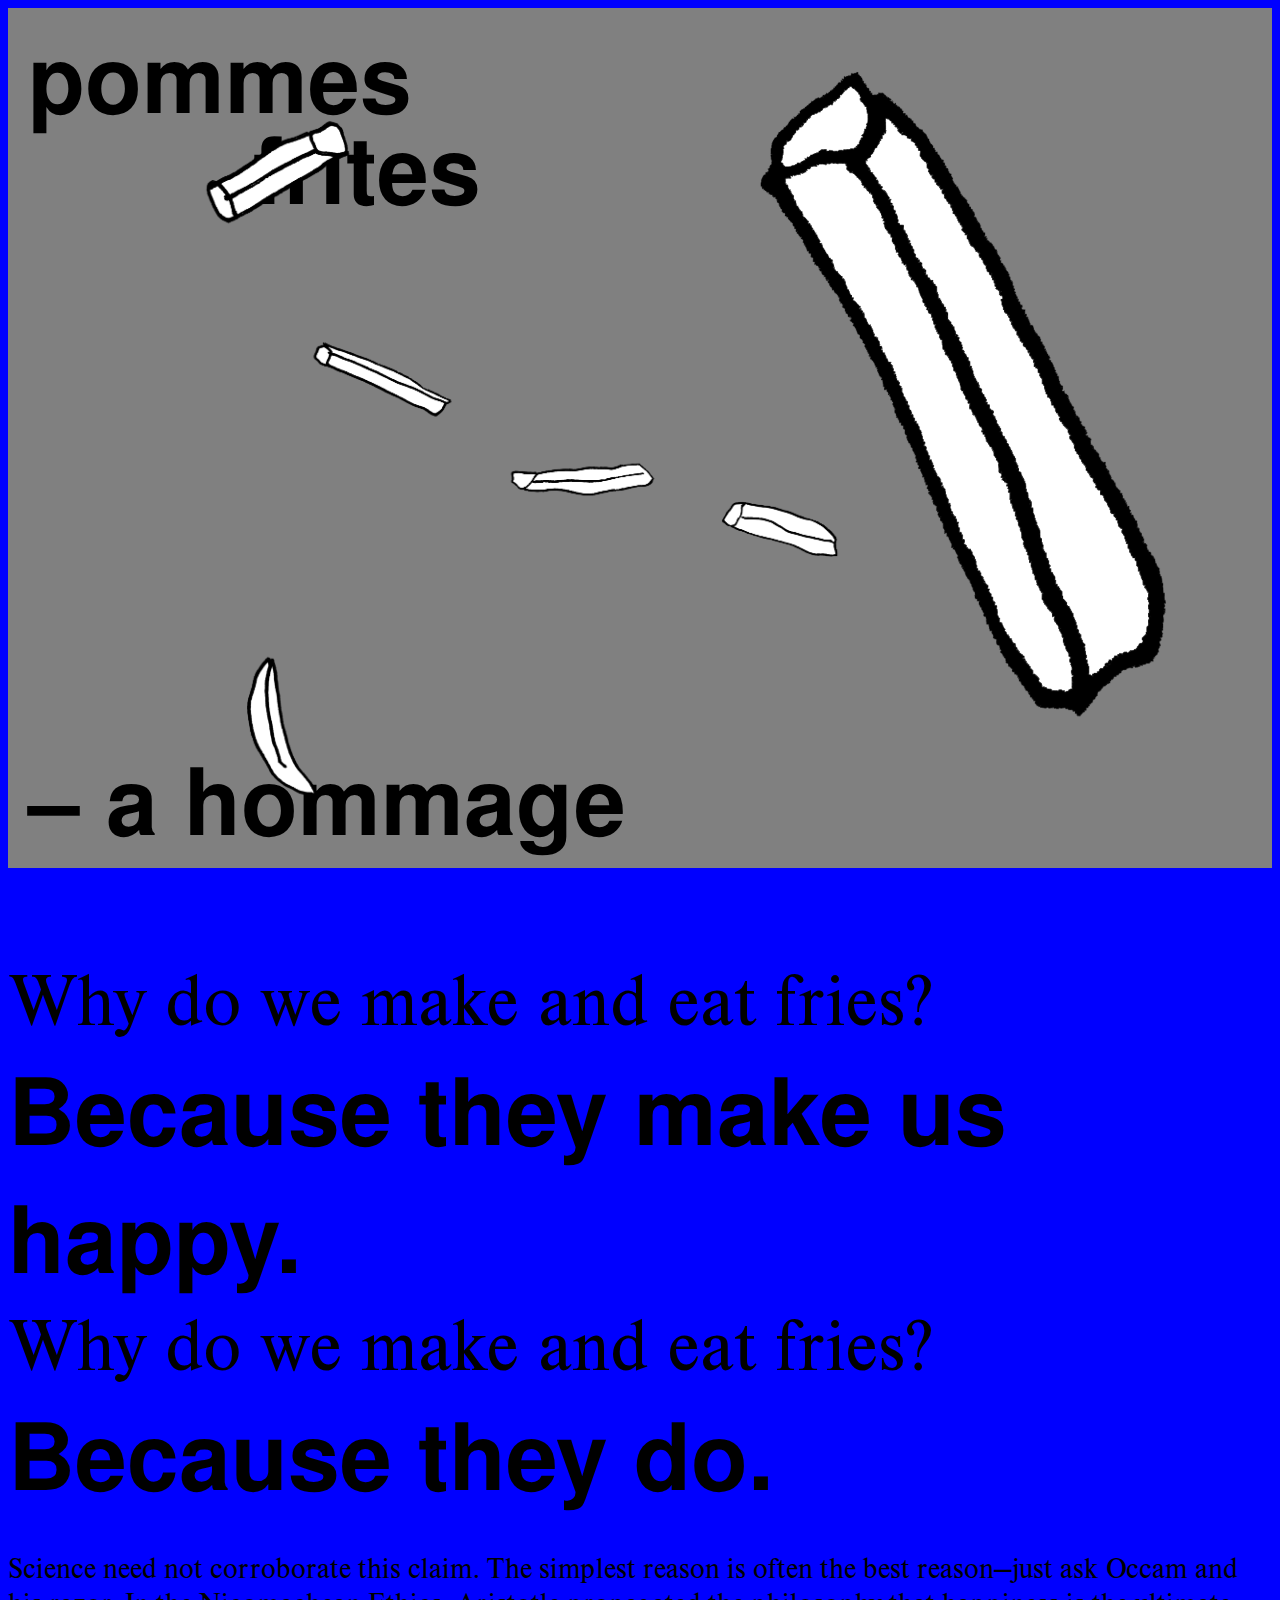
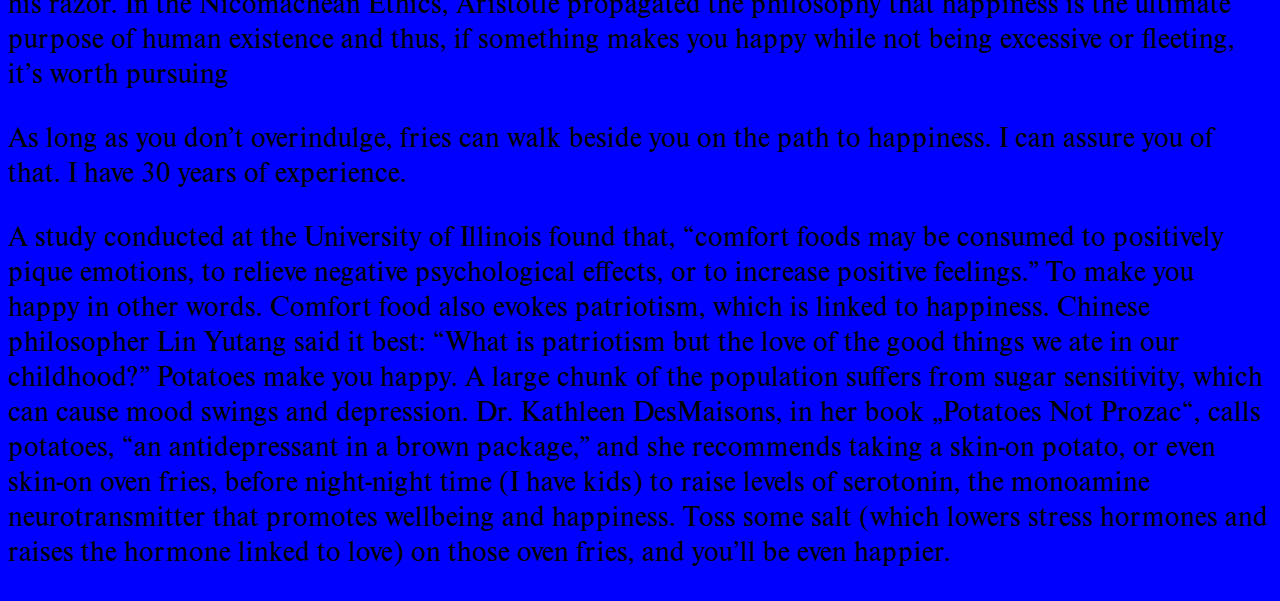
==== index.html @ c8315f8d "initial-upload" ====
<html>
    <head>
    <title>pommes frites – a hommage</title>
    <meta charset="UTF-8">
    <link rel="stylesheet" href="style.css">
    
</head>

<header>
<h1>pommes</h1>

<h2>frites</h2>

<section id="hommage">
<h3>– a hommage</h3>

<section id="pommesone" class="pommes">
<img src="images/illustration/pommes1.png">
</section>

<section id="pommestwo" class="pommes">
<img src="images/illustration/pommes2_white.png">
</section>

<section id="pommesthree" class="pommes">
<img src="images/illustration/pommes3_white.png">
</section>

<section id="pommesfour" class="pommes">
<img src="images/illustration/pommes4_white.png">
</section>

<section id="pommesfive" class="pommes">
<img src="images/illustration/pommes5_white.png">
</section>

<section id="pommessix" class="pommes">
<img src="images/illustration/pommes6_white.png">
</section>
 
</section>
</header>


<body>

<h4>Why do we make and eat fries?</h4>

<h5>Because they make us happy.</h5>

<h4>Why do we make and eat fries?</h5>

<h5> Because they do.</h5>

<section id="article">
<p>Science need not corroborate this claim. 
    The simplest reason is often the best reason—just ask Occam and his razor. 
    In the Nicomachean Ethics, Aristotle propagated the philosophy that happiness 
    is the ultimate purpose of human existence and thus, 
    if something makes you happy while not being excessive or fleeting, it’s worth pursuing
</p>

<p>As long as you don’t overindulge, fries can walk beside you on the path to happiness. 
    I can assure you of that. I have 30 years of experience.
</p>

<p>A study conducted at the University of Illinois found that, 
    “comfort foods may be consumed to positively pique emotions, 
    to relieve negative psychological effects, 
    or to increase positive feelings.” 
    
         To make you happy in other words.
    
    Comfort food also evokes patriotism, which is linked to happiness. 
    Chinese philosopher Lin Yutang said it best: “What is patriotism but the love of the good
     things we ate in our childhood?”
    
            Potatoes make you happy.
    A large chunk of the population suffers 
    from sugar sensitivity, which can cause mood swings and depression.
    Dr. Kathleen DesMaisons, in her book „Potatoes Not Prozac“, calls potatoes, 
    “an antidepressant in a brown package,” and she recommends taking a skin-on potato,
     or even skin-on oven fries, before night-night time
    (I have kids) to raise levels of serotonin, the monoamine neurotransmitter that 
    promotes wellbeing and happiness. Toss some salt (which lowers stress hormones and 
    raises the hormone linked to love) on those oven fries, and you’ll be even happier.</p>
</section>
</body>
---- style.css ----
header{
    background-color: grey;
    background-repeat: no-repeat;
    background-size: 100%;
}

@font-face {
    font-family: "Nimbus";
    src: url("font/nimbus-sans-l_bold.woff2") format("woff2");
     }

h1,h2,h3{
font-family: "Nimbus";
font-size: 70pt;
}


h1{
    padding: 10px 0px 0px 20px;
}

h2{
padding: 0px 0px 0px 245px;
margin-top:-100px;
}

h3{
    padding-top: 410px;
    padding-left: 20px;
}

.pommes img{
width: 100%;
}

.pommes{
position: absolute;

}

#pommesone{
width: 500px;
top: 50px;
right:60px;
}

#pommestwo{
width: 165px;
top: 100px;
left: 200px;
}

#pommesthree{
width: 165px;
top: 300px;
left: 300px;
}

#pommesfour{
width: 165px;
top: 400px;
left: 500px;
}

#pommesfive{
width: 165px;
top: 450px;
left: 700px;
}

#pommessix{
width: 165px;
top: 650px;
left: 200px;
}

body{
background-color: blue;
background-size: 100%;
}

@font-face{
    font-family: "Nimbus-Roman";
    src: url("font/Nimbus-Roman-D-OT_32732.woff2") format("woff2");
    }

h4{
font-family: "Nimbus-Roman";
font-weight: normal;
font-size: 56pt;
margin-bottom: 0px;
margin-top: 0px;
}

h5{
    font-family: "Nimbus";
    font-size: 70pt;
    margin-bottom: 0px;
    margin-top: 0px;
}

p{
    font-family: "Nimbus-Roman";
    font-weight: normal;
    font-size: 22pt;
}

p{
    width:auto;

    display:block;
    column-count: 3;
    overflow-x: auto;
    display:flex;


}
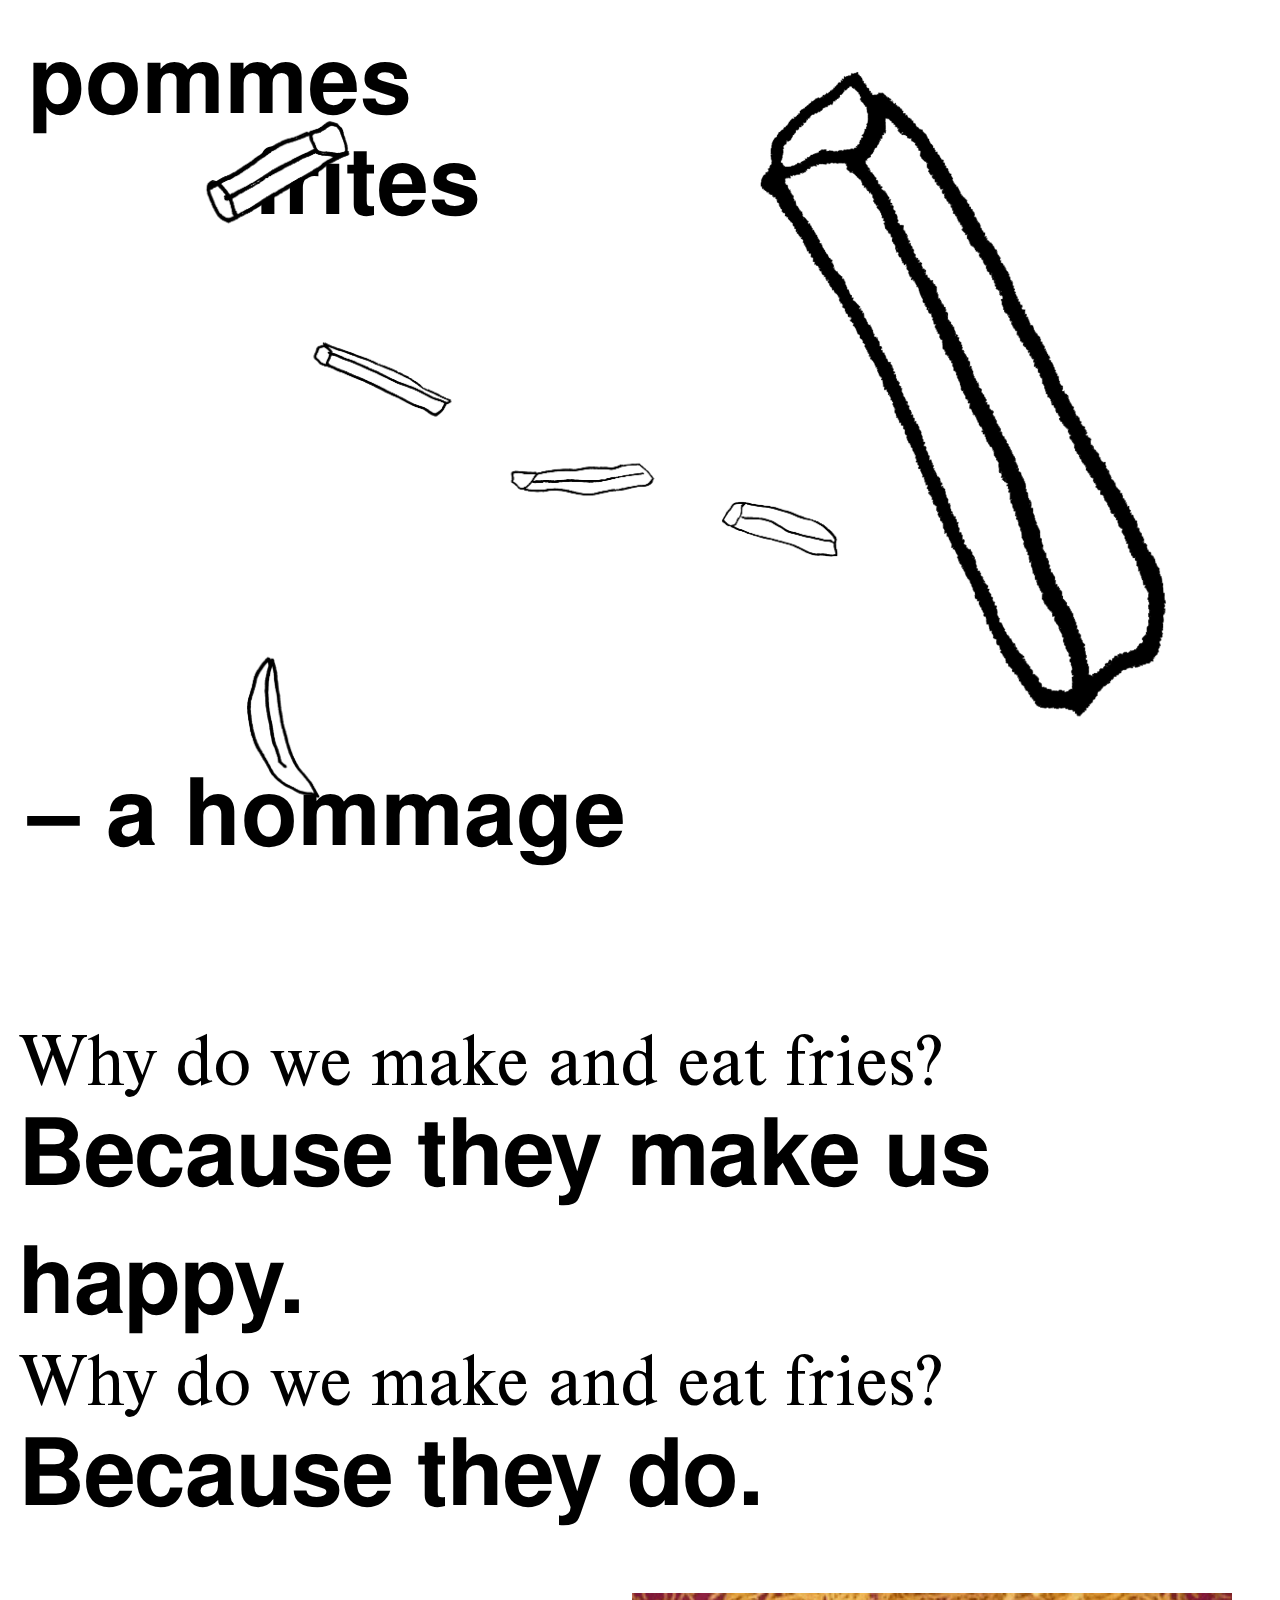
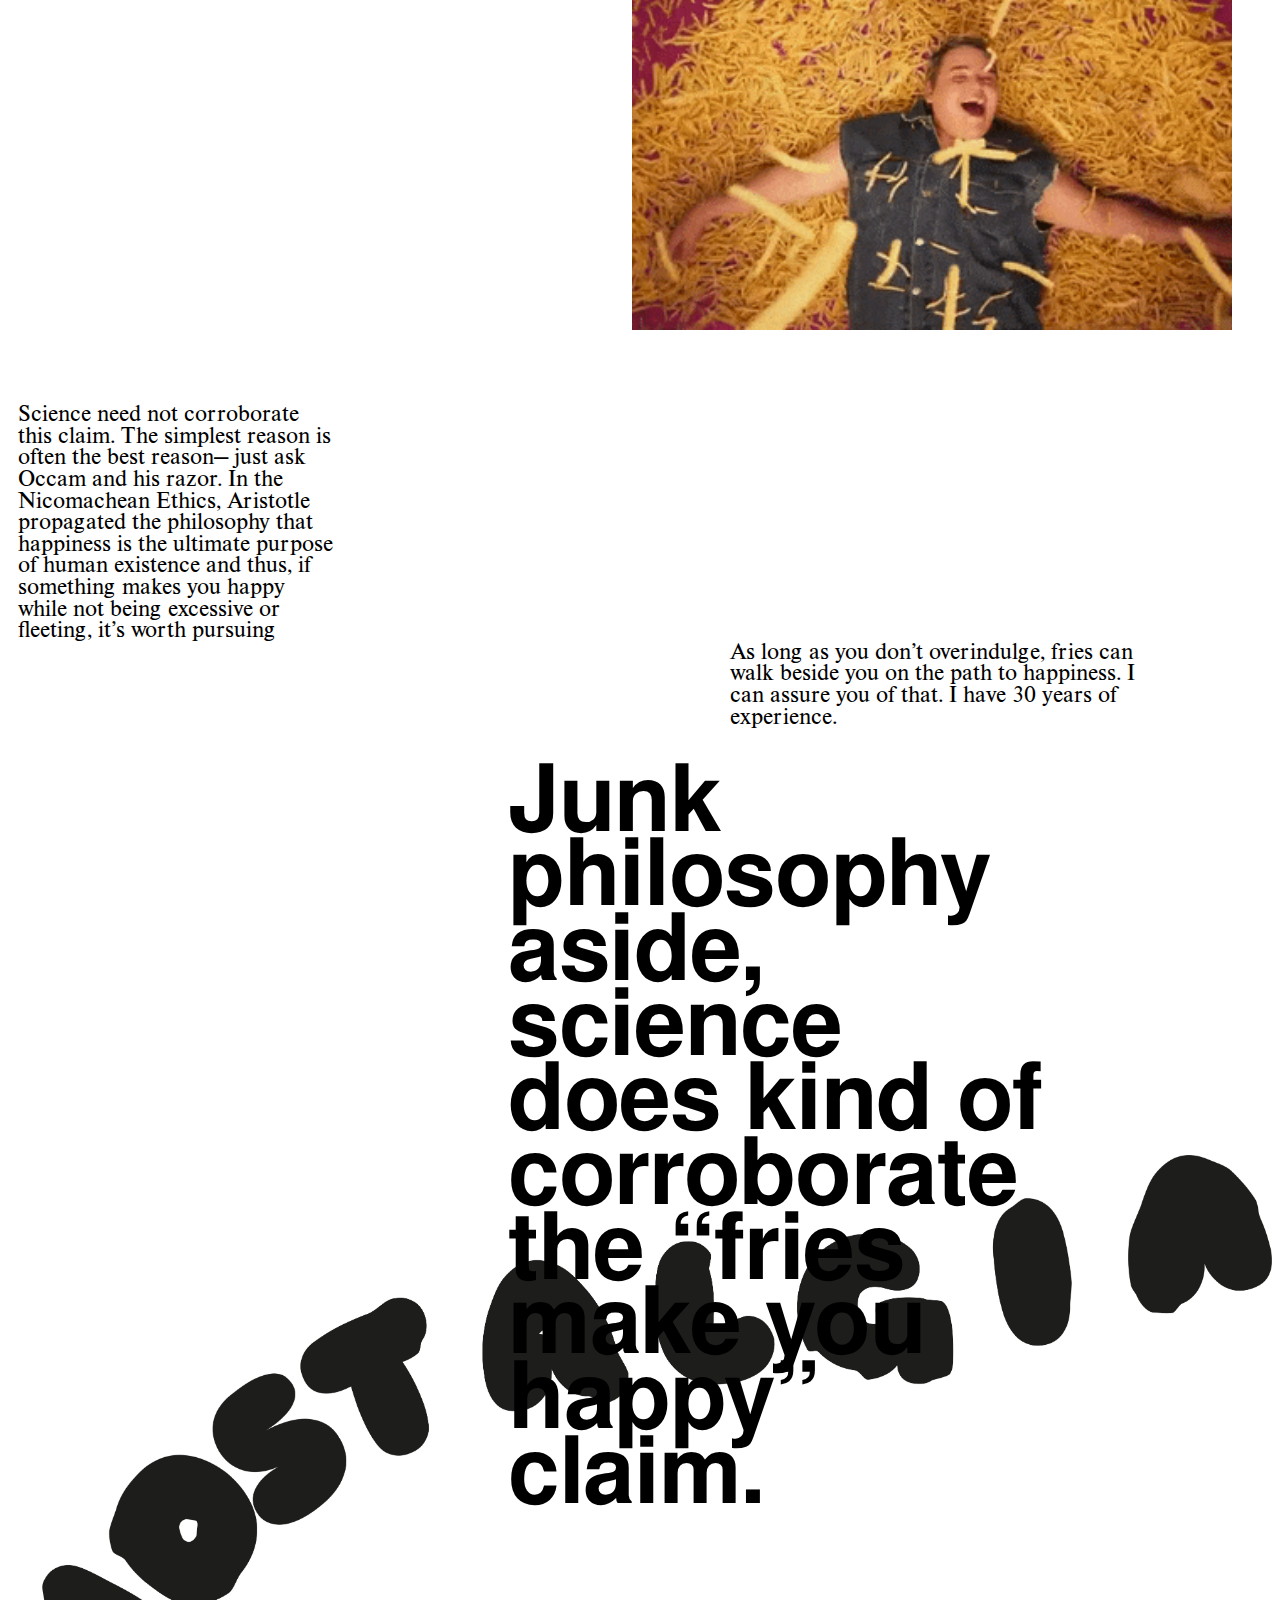
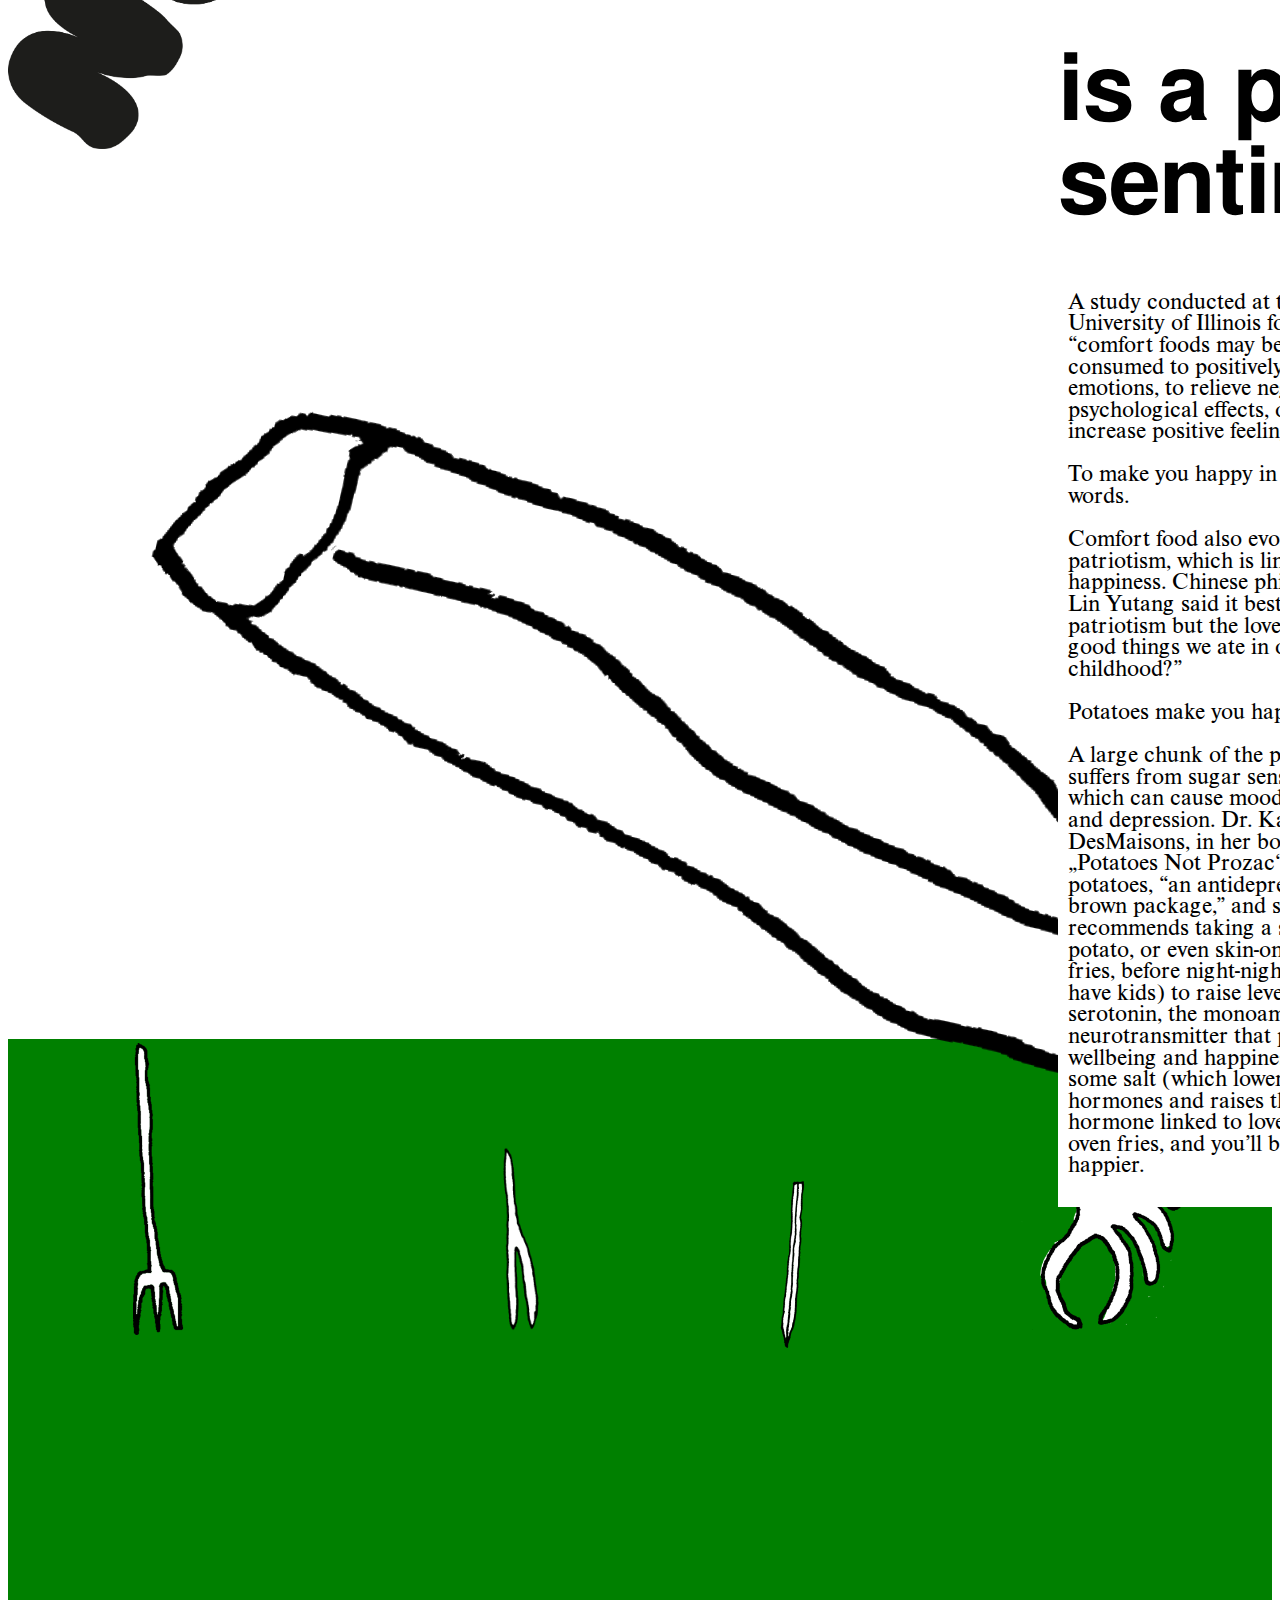
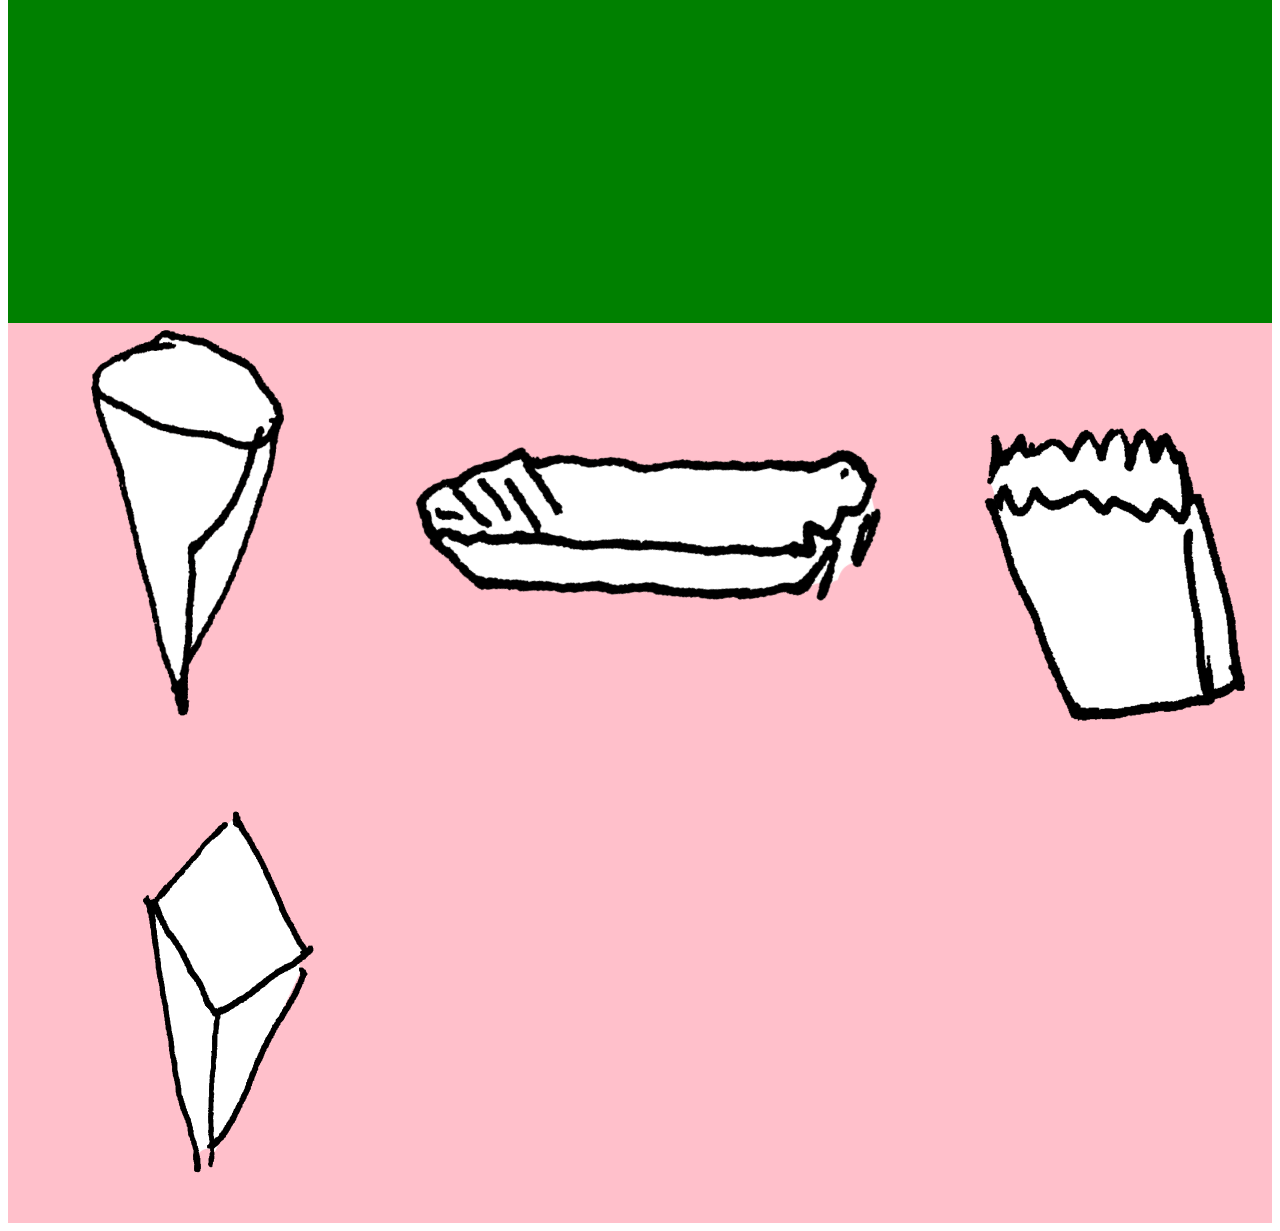
==== commit 38d71285: "until30.12.21" ====
--- a/index.html
+++ b/index.html
@@ -44,6 +44,7 @@
 
 <body>
 
+<div class="introarticle">
 <h4>Why do we make and eat fries?</h4>
 
 <h5>Because they make us happy.</h5>
@@ -52,30 +53,62 @@
 
 <h5> Because they do.</h5>
 
-<section id="article">
-<p>Science need not corroborate this claim. 
-    The simplest reason is often the best reason—just ask Occam and his razor. 
+<div class="happyman">
+<img src="images/gifs/5.gif">
+</div>
+</div>
+
+
+<div class="article">
+
+    <div class="nostalgia">
+        <img src="images/illustration/nostalgia.jpg">
+        </div>
+
+
+<section id="firstparagraph" class="articles">
+    Science need not corroborate this claim. 
+    The simplest reason is often the best reason— 
+    just ask Occam and his razor. 
     In the Nicomachean Ethics, Aristotle propagated the philosophy that happiness 
     is the ultimate purpose of human existence and thus, 
     if something makes you happy while not being excessive or fleeting, it’s worth pursuing
-</p>
+</section>
 
-<p>As long as you don’t overindulge, fries can walk beside you on the path to happiness. 
+<section id="secondparagraph" class="articles">
+    As long as you don’t overindulge, fries can walk beside you on the path to happiness. 
     I can assure you of that. I have 30 years of experience.
-</p>
+</section>
 
-<p>A study conducted at the University of Illinois found that, 
+
+<section id="thirdparagraph" class="headers">
+    Junk philosophy aside, science does kind of corroborate the “fries make you happy” claim.
+</section>
+
+<section id="fourthparagraph" class="headers">
+    is a powerful sentiment.
+</section>
+
+<section id="fifthparagraph" class="articles">
+    A study conducted at the University of Illinois found that, 
     “comfort foods may be consumed to positively pique emotions, 
     to relieve negative psychological effects, 
     or to increase positive feelings.” 
+    <br />
+    <br />
+         To make you happy in other words.
+    <br />
+    <br />
     
-         To make you happy in other words.
     
     Comfort food also evokes patriotism, which is linked to happiness. 
     Chinese philosopher Lin Yutang said it best: “What is patriotism but the love of the good
      things we ate in our childhood?”
-    
-            Potatoes make you happy.
+     <br />
+     <br />
+      Potatoes make you happy.
+     <br />  
+     <br />      
     A large chunk of the population suffers 
     from sugar sensitivity, which can cause mood swings and depression.
     Dr. Kathleen DesMaisons, in her book „Potatoes Not Prozac“, calls potatoes, 
@@ -85,4 +118,51 @@
     promotes wellbeing and happiness. Toss some salt (which lowers stress hormones and 
     raises the hormone linked to love) on those oven fries, and you’ll be even happier.</p>
 </section>
+
+<div class="pommesbackground">
+    <img src="images/illustration/pommes5_white.png">
+    </div>
+</class>
+</div>
 </body>
+
+<footer>
+<div class="gamefork">
+
+<section id="forkone" class="forks">
+<img src="images/illustration/fork.png">
+</section>
+
+<section id="forktwo" class="forks">
+<img src="images/illustration/fork2.png">
+</section>
+
+<section id="forkthree" class="forks">
+<img src="images/illustration/fork3.png">
+</section>
+
+<section id="forkfour" class="forks">
+<img src="images/illustration/hand.png">
+</section>
+</div>
+
+<div class="gametuten">
+
+<section id="tuteone" class="tuten">
+<img src="images/illustration/tute.png">
+</section>
+
+<section id="tutetwo" class="tuten">
+<img src="images/illustration/tute2.png">
+</section>
+
+<section id="tutethree" class="tuten">
+<img src="images/illustration/tute3.png">
+</section>
+
+<section id="tutefour" class="tuten">
+<img src="images/illustration/tute4.png">
+</section>
+</div>
+
+</footer>
--- a/style.css
+++ b/style.css
@@ -1,6 +1,6 @@
     
 header{
-    background-color: grey;
+   /*  background-color: grey;*/
     background-repeat: no-repeat;
     background-size: 100%;
 }
@@ -21,7 +21,7 @@
 }
 
 h2{
-padding: 0px 0px 0px 245px;
+padding: 10px 0px 0px 245px;
 margin-top:-100px;
 }
 
@@ -76,8 +76,15 @@
 }
 
 body{
-background-color: blue;
+/* background-color: blue;*/
 background-size: 100%;
+}
+
+.introarticle{
+height: 100%;
+width: 100%;
+/* ackground-color:aquamarine;*/
+padding-top: 50px;
 }
 
 @font-face{
@@ -89,30 +96,215 @@
 font-family: "Nimbus-Roman";
 font-weight: normal;
 font-size: 56pt;
-margin-bottom: 0px;
+margin-bottom: -20px;
 margin-top: 0px;
+padding-left: 10px;
 }
 
 h5{
-    font-family: "Nimbus";
-    font-size: 70pt;
-    margin-bottom: 0px;
-    margin-top: 0px;
-}
-
-p{
+font-family: "Nimbus"; 
+font-size: 70pt;
+margin-bottom: -5px;
+margin-top: 0px;
+letter-spacing:-1pt;
+padding-left: 10px;
+}
+
+.happyman img{
+width: 600px;
+position: relative;
+right: 40px;
+top: 60px;
+float: right;
+}
+
+
+.articles{
     font-family: "Nimbus-Roman";
     font-weight: normal;
-    font-size: 22pt;
-}
-
-p{
-    width:auto;
-
-    display:block;
-    column-count: 3;
-    overflow-x: auto;
-    display:flex;
-
-
-}
+    font-size: 18pt;
+    line-height: 90%;
+}
+
+.headers{
+font-family: "Nimbus"; 
+font-size: 70pt;
+letter-spacing:-1pt;
+
+}
+
+.article{
+    height: 100%;
+    width: 100%;
+    padding-top: 50px;  
+    position: relative;
+    padding-bottom:0;
+
+}
+
+.nostalgia img{
+width: 100%;
+height: auto;
+position: absolute;
+padding-top:800px;
+z-index:-1;
+}
+
+#firstparagraph{
+display: block;
+width: 25%;
+margin-top: 50px;
+margin-left: 10px;
+
+}
+
+
+#secondparagraph{
+display: block;
+width: 35%;
+position: absolute center;
+float: right;
+margin-right: 100px;
+margin-top: 0px;
+
+
+}
+
+#thirdparagraph{
+    display: block;
+    width: 45%;
+    position: absolute;
+    margin-left: 500px;
+    margin-top: 120px;
+    line-height: 80%;
+
+
+    
+    }
+
+#fourthparagraph{
+display: block;
+width: 45%;
+position: absolute ;
+margin-top: 1000px;
+margin-left: 1050px;
+margin-right: 0px;
+line-height: 100%;
+}
+
+#fifthparagraph{
+display: block;
+width: 25%;
+position: absolute;
+margin-top: 1250px;
+margin-left: 1050px;
+z-index: 1;
+background-color:white;
+padding-left: 10px;
+padding-bottom:5px;
+}
+
+.pommesbackground img{
+width: 1500px;
+position: absolute bottom left;
+padding-left: 10px;
+padding-top:900px;
+z-index: -1;
+transform: rotate(12deg);
+}
+
+.gamefork {
+display: flex;
+max-width: 1800px;
+height:100%;
+margin: auto;
+flex-wrap: wrap;
+justify-content: space-between;
+background-color:green;
+margin-top: 1400px;
+
+align-items: baseline;
+
+}
+
+.gametuten{
+display: flex;
+max-width: 1800px;
+margin:auto;
+flex-wrap: wrap;
+justify-content: space-between;
+background-color:pink;
+align-items: baseline;
+
+}
+    
+
+
+
+
+.forks img{
+width: 100%;
+}
+
+.tuten img{
+width: 100%;
+}
+
+
+
+#forkone{
+width: 300px;
+}
+
+#forktwo{
+width: 200px;
+transform: rotate(180deg);
+
+}
+
+#forkthree{
+width: 150px;
+transform: rotate(40deg);
+}
+
+#forkfour{
+width: 300px;
+}
+
+#tuteone{
+width: 400px;
+
+}
+
+#tutetwo{
+width: 400px;
+transform: rotate(-40deg);
+}
+
+#tutethree{
+width: 300px;
+padding-left: 60px; s
+}
+
+#tutefour{
+width: 500px;   
+}
+
+#tutetwo:hover {
+    animation-play-state: paused;
+  }
+  
+ #tutetwo.bouncy {
+    animation-name: bounce;
+    animation-duration: 0.5s;
+    animation-iteration-count: infinite;
+    animation-direction: alternate;
+ }
+    @keyframes bounce {
+        0% {
+          transform: translateY(0px);
+        }
+        100% {
+          transform: translateY(-25px);
+        }
+      }